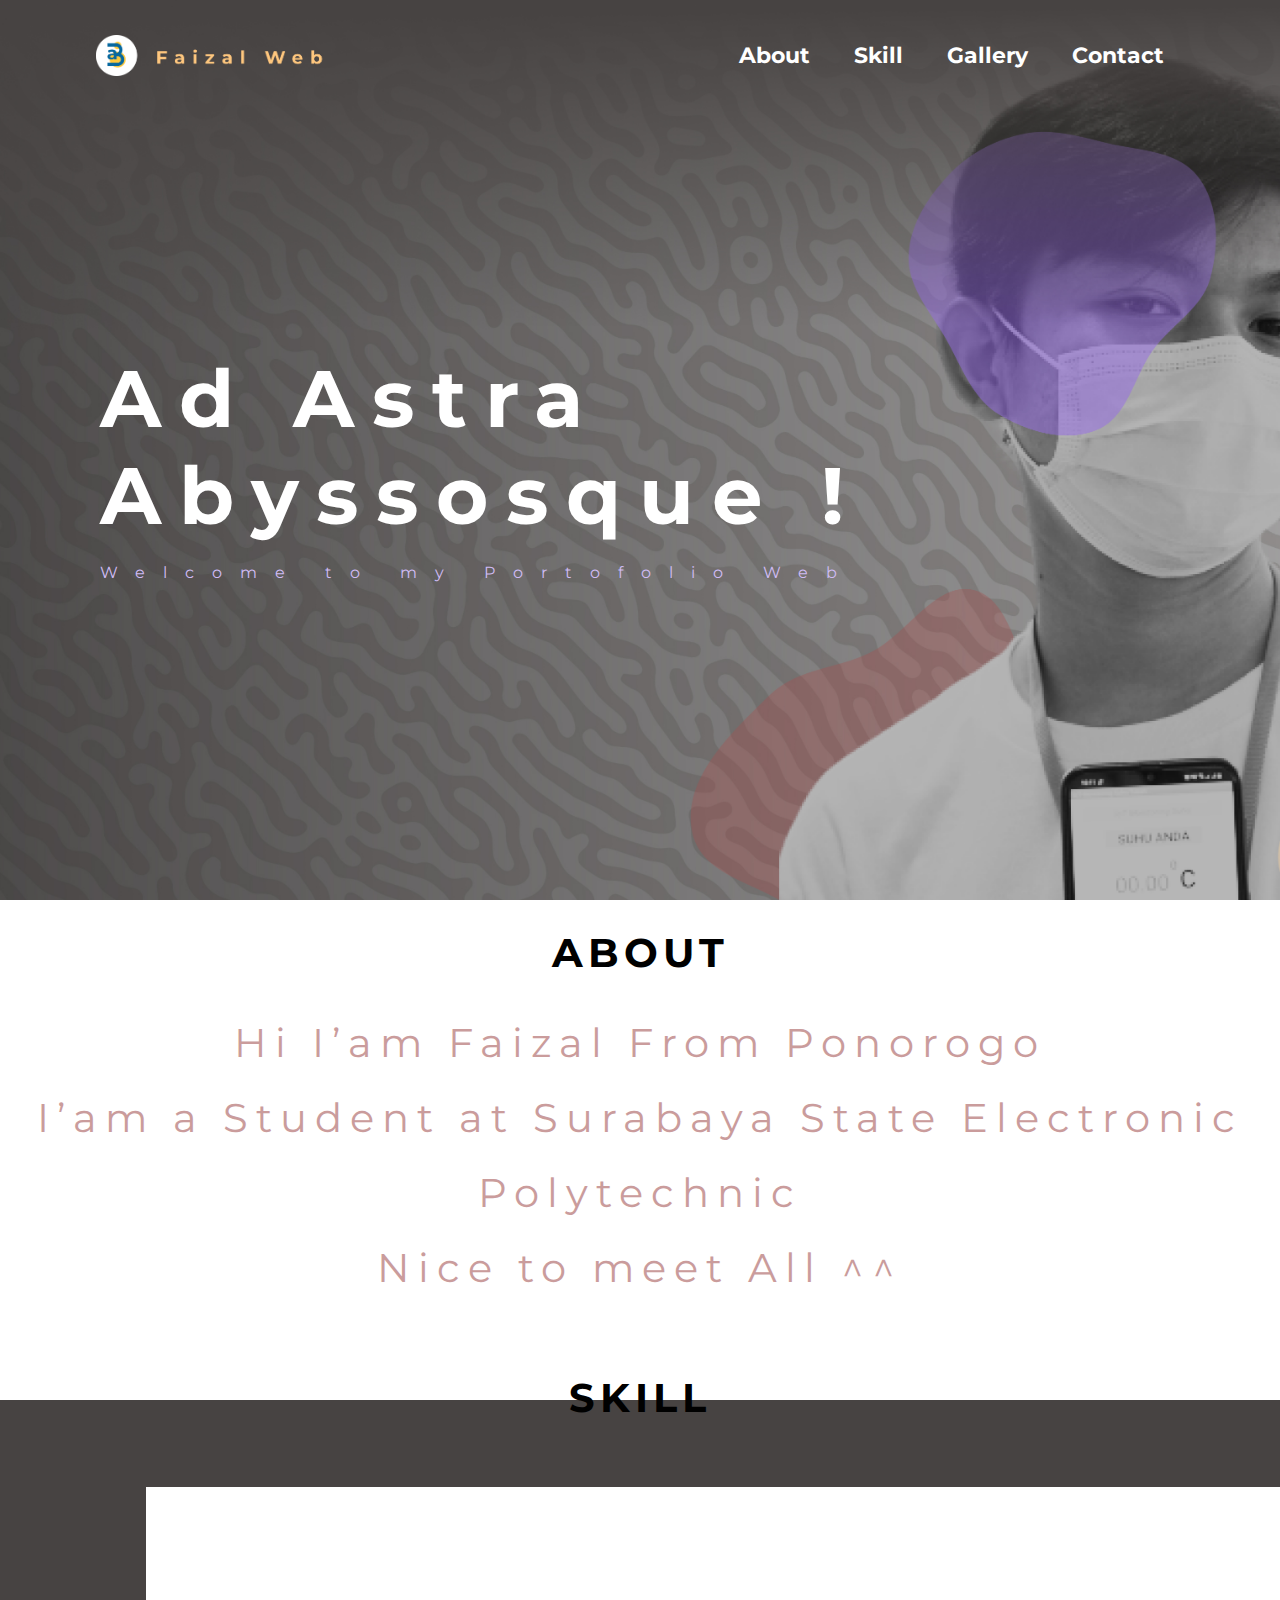
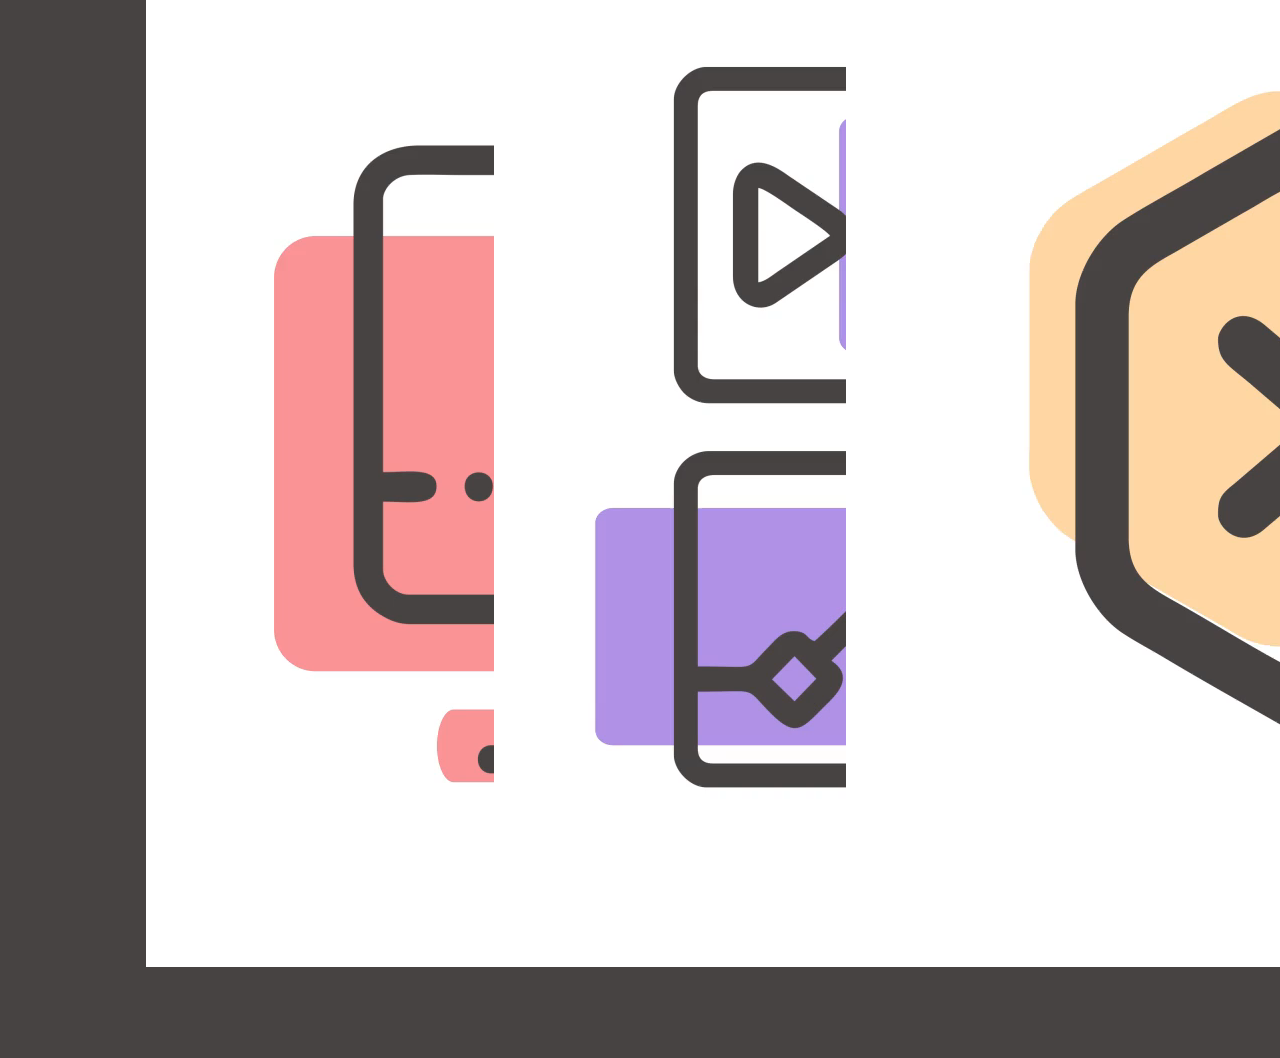
==== index.html @ bfce3ae0 "Rename index.html.html to index.html" ====
<!DOCTYPE html>
<html lang="en">
  <head>
    <meta charset="utf-8" />
    <meta http-equiv="X-UA-Compatible" content="IE=edge" />
    <meta name="viewport" content="width=device-width, initial-scale=1.0, shrink-to-fit=no" />
    <title>Faizal web</title>
    <link
      rel="stylesheet"
      href="https://cdn.jsdelivr.net/npm/bootstrap@4.6.1/dist/css/bootstrap.min.css"
      integrity="sha384-zCbKRCUGaJDkqS1kPbPd7TveP5iyJE0EjAuZQTgFLD2ylzuqKfdKlfG/eSrtxUkn"
      crossorigin="anonymous"
    />
    <link rel="stylesheet" href="style.css" />
    <link href="https://fonts.googleapis.com/css?family=Montserrat" rel="stylesheet" />
    <link rel="icon" href="img/logo.png" />
    <script type="text/javascript"></script>
  </head>

  <body>
    <script
      src="https://cdn.jsdelivr.net/npm/jquery@3.5.1/dist/jquery.slim.min.js"
      integrity="sha384-DfXdz2htPH0lsSSs5nCTpuj/zy4C+OGpamoFVy38MVBnE+IbbVYUew+OrCXaRkfj"
      crossorigin="anonymous"
    ></script>
    <script
      src="https://cdn.jsdelivr.net/npm/bootstrap@4.6.1/dist/js/bootstrap.bundle.min.js"
      integrity="sha384-fQybjgWLrvvRgtW6bFlB7jaZrFsaBXjsOMm/tB9LTS58ONXgqbR9W8oWht/amnpF"
      crossorigin="anonymous"
    ></script>
    <!-- banner -->
    <div class="banner">
      <div class="navbar">
        <img src="img/logo-bnr.png" class="logo" />
        <ul>
          <li><a href="#">About</a></li>
          <li><a href="#">Skill</a></li>
          <li><a href="#">Gallery</a></li>
          <li><a href="#">Contact</a></li>
        </ul>
      </div>
      <div class="content">
        <h1>Ad Astra</h1>
        <h1>Abyssosque !</h1>
        <br />
        <p class="font-weight-bold" style="color: #d0bcf5">Welcome to my Portofolio Web</p>
      </div>
    </div>
    <!-- akhir banner -->

    <!-- About -->
    <div class="about">
        <p style="  color: black;
        padding: 15px 0;
        font-weight: bold;
        letter-spacing: 5px;">ABOUT</p>
      <p class="font-weight-bold">
        Hi I’am Faizal From Ponorogo <br />
        I’am a Student at Surabaya State Electronic Polytechnic <br />
        Nice to meet All ^^
      </p>
      <p style="  color: black;
      padding: 35px 0;
      font-weight: bold;
      letter-spacing: 5px;">SKILL</p>
    </div>
    <!--akhir About -->

    <!-- skill -->
    <div class="skill">
      <div class="desain">
          <table class="tab-skill"
            <tr>
                <td>
                    <div class="card" style="width: 18rem">
                        <video  loop autoplay="autoplay" muted>
                          <source src="img/desain.mp4"  class="card-img-top" type="video/mp4"> <br>
                           <div class="card-body">
                          <p class="card-text">Some quick example text to build on the card title and make up the bulk of the card's content.</p>
                        </div>
                      </div>
    
                </td>
                <td>&nbsp;&nbsp;&nbsp;&nbsp;&nbsp;&nbsp;&nbsp;&nbsp;&nbsp;&nbsp;&nbsp;&nbsp;&nbsp;&nbsp;</td>
                <td>
                    <div class="card" style="width: 18rem">
                        <video  loop autoplay="autoplay" muted>
                          <source src="img/video.mp4"  class="card-img-top" type="video/mp4"> <br>
                           <div class="card-body">
                          <p class="card-text">Some quick example text to build on the card title and make up the bulk of the card's content.</p>
                        </div>
                      </div>
                </td>
                <td>&nbsp;&nbsp;&nbsp;&nbsp;&nbsp;&nbsp;&nbsp;&nbsp;&nbsp;&nbsp;&nbsp;&nbsp;&nbsp;&nbsp;&nbsp;</td>
                <td>
                    <div class="card" style="width: 18rem">
                        <video  loop autoplay="autoplay" muted>
                          <source src="img/code.mp4"  class="card-img-top" type="video/mp4"> <br>
                           <div class="card-body">
                          <p class="card-text">Some quick example text to build on the card title and make up the bulk of the card's content.</p>
                        </div>
                      </div>
                </td>

            </tr>
          </table>

      </div>
    </div>
    <!-- akhir skill -->
  </body>
</html>
---- style.css ----
* {
  margin: 0;
  padding: 0;
  font-family: Montserrat;
}
@import url('https://fonts.googleapis.com/css?family=Open+Sans:400,700,800');
.banner {
  width: 100%;
  height: 100vh;
  background-image: url(img/baner.jpg);
  background-size: cover;
  background-position: center;
}
.navbar {
  width: 85%;
  margin: auto;
  padding: 35px 0;
  display: flex;
  align-items: center;
  justify-content: space-between;
}
.logo {
  width: 290px;
  cursor: pointer;
}
.navbar ul li {
  list-style: none;
  display: inline-block;
  margin: 0 20px;
  position: relative;
}
.navbar ul li a {
  text-decoration: none;
  color: #ffff;
  font-size: 22px;
  font-weight: bold;
}
.navbar ul li ::after {
  content: '';
  height: 3px;
  width: 0;
  background: #a884ed;
  position: absolute;
  left: 0;
  bottom: 0;
  bottom: -10px;
  transition: 0.5s;
}
.navbar ul li :hover:after {
  width: 100%;
}
.content {
  width: 100%;
  position: absolute;
  top: 350px;
  left: 150px;
  transform: translate(-50px);
  text-align: left;
  color: #fff;
  letter-spacing: 18px;
}
.content h1 {
  font-size: 80px;
  font-weight: bolder;
}
.content h3 {
  font-size: 15px;
  color: #d0bcf5;
}
.about {
  width: 100%;
  height: 500px;
  background-color: white;
  text-align: center;
}
.about h1 {
  padding: 35px 0;
  font-weight: bold;
  letter-spacing: 5px;
}
.about p {
  line-height: 75px;
  letter-spacing: 8px;
  font-size: 40px;
  font-weight: 22px;
  color: #ca9c9c;
  padding-bottom: 20px;
}
.about p .skilltxt {
  color: black;
  padding: 35px 0;
  font-weight: bold;
  letter-spacing: 5px;
}
.skill {
  background-color: #474342;
  padding: 75px 0;
  height: 85;
}
.tab-skill {
  margin: auto;
  width: 50%;
  padding: 10px;
}
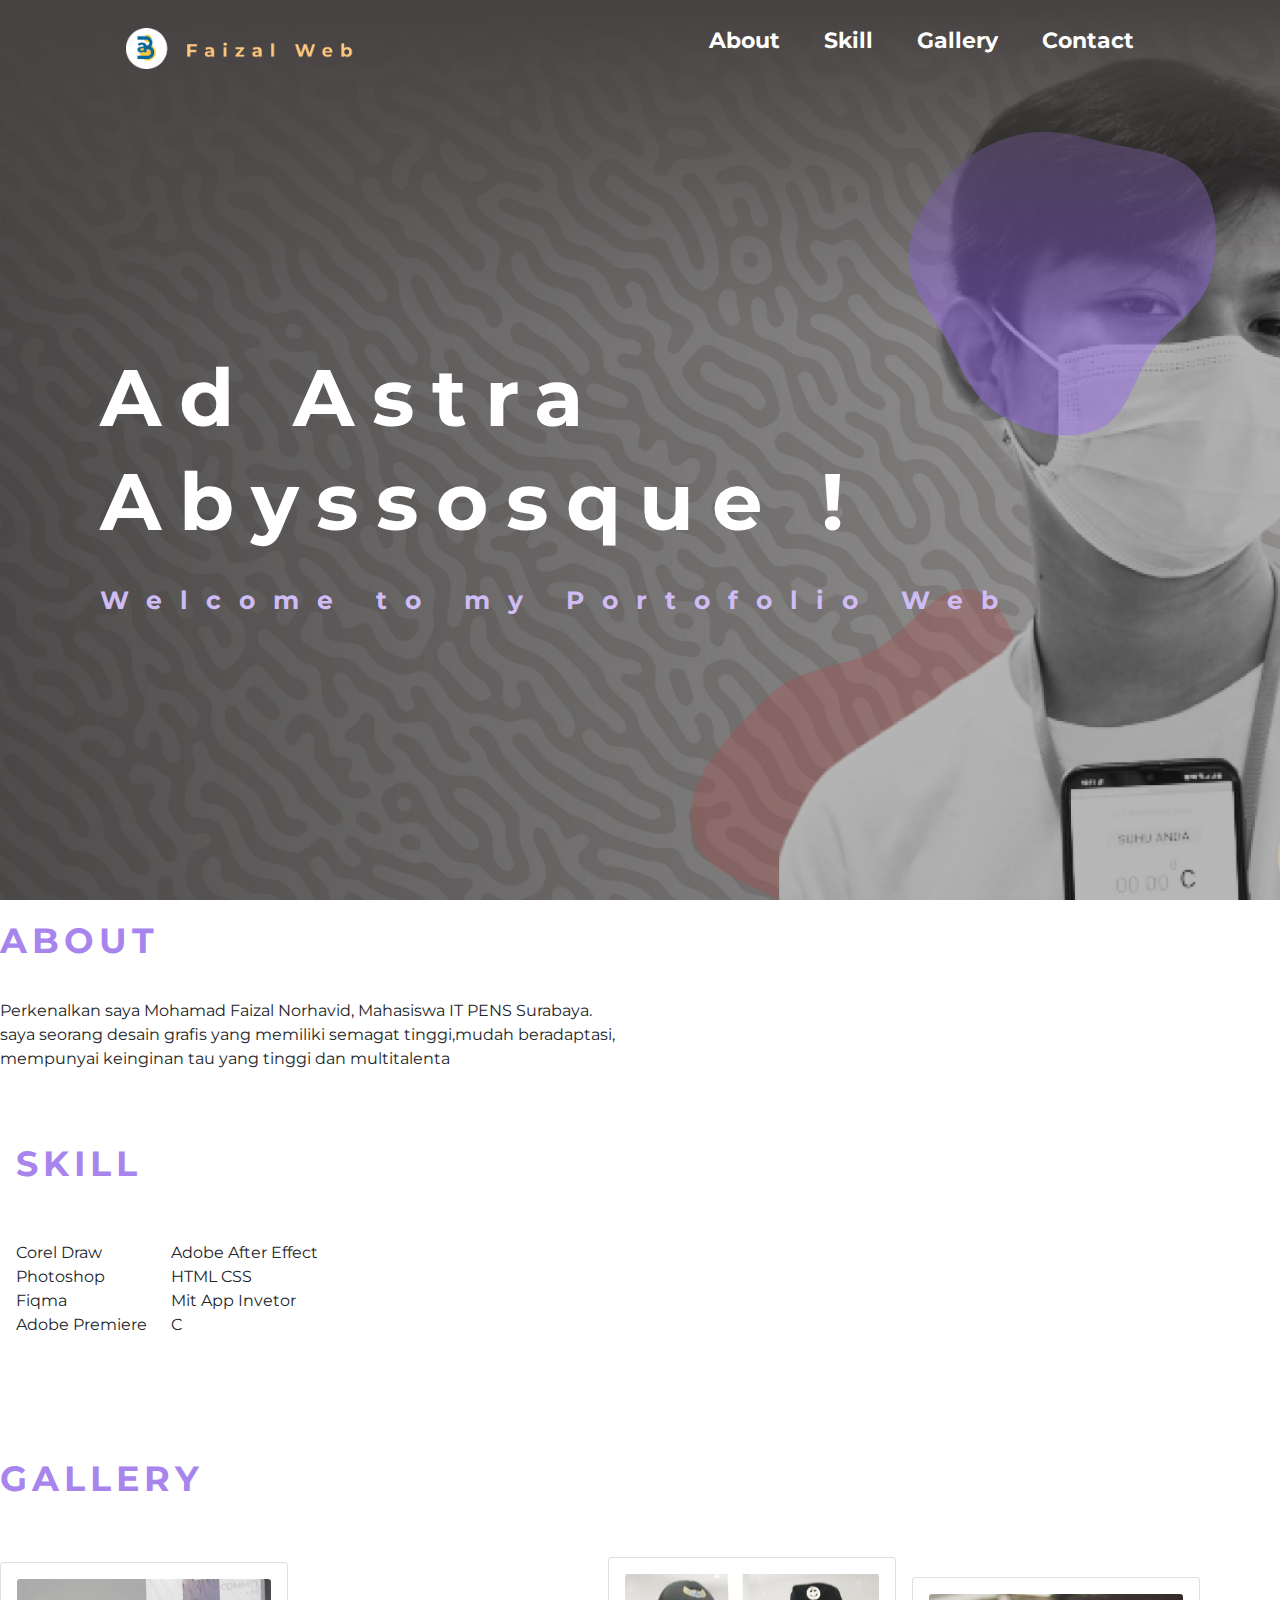
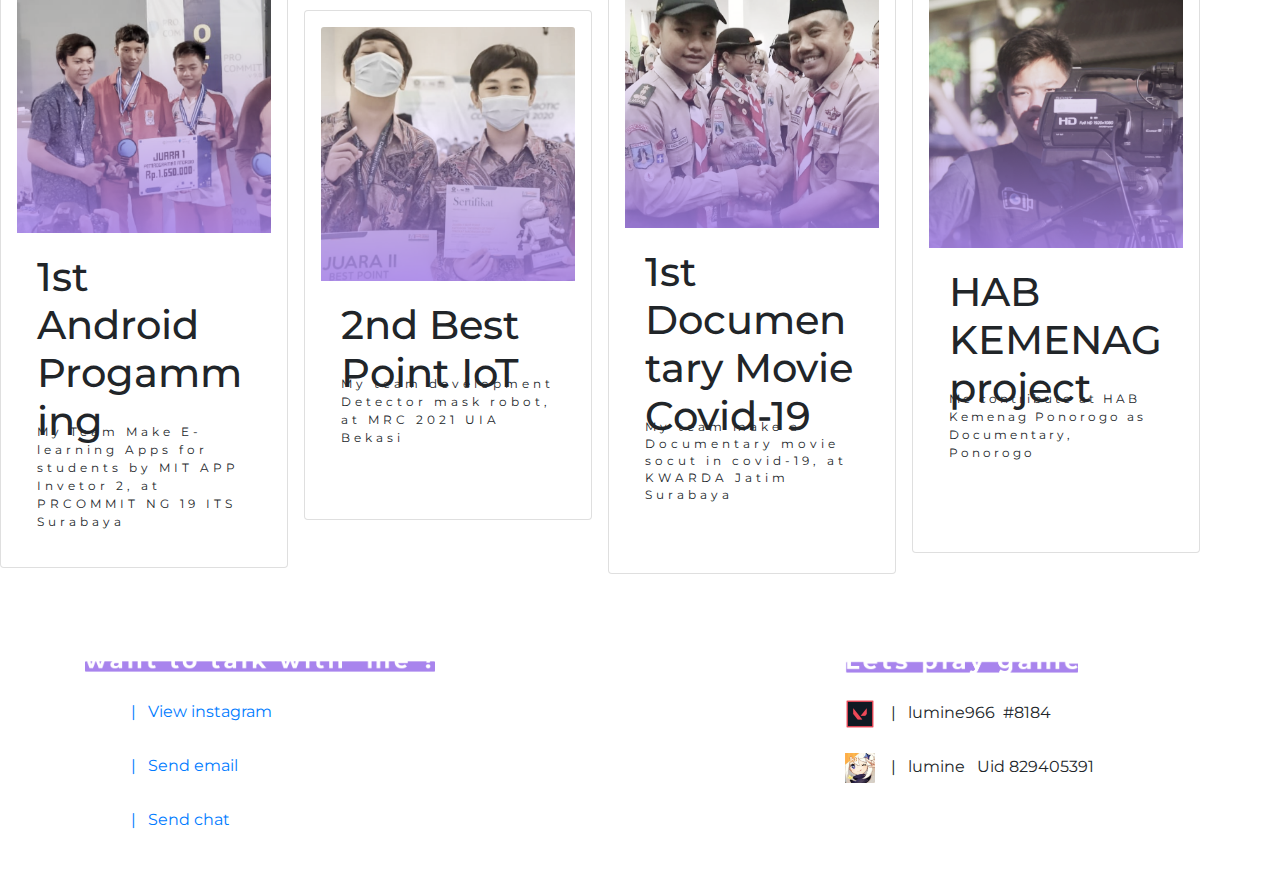
==== commit d6eb3ebc: "Update index.html" ====
--- a/index.html
+++ b/index.html
@@ -2,111 +2,251 @@
 <html lang="en">
   <head>
     <meta charset="utf-8" />
-    <meta http-equiv="X-UA-Compatible" content="IE=edge" />
-    <meta name="viewport" content="width=device-width, initial-scale=1.0, shrink-to-fit=no" />
-    <title>Faizal web</title>
-    <link
-      rel="stylesheet"
-      href="https://cdn.jsdelivr.net/npm/bootstrap@4.6.1/dist/css/bootstrap.min.css"
-      integrity="sha384-zCbKRCUGaJDkqS1kPbPd7TveP5iyJE0EjAuZQTgFLD2ylzuqKfdKlfG/eSrtxUkn"
-      crossorigin="anonymous"
-    />
+    <meta name="viewport" content="width=device-width, initial-scale=1,shrink-to-fit=no">
+
+    <!-- My CSS -->
     <link rel="stylesheet" href="style.css" />
+
+    <!-- Bootstrap CSS -->
+    <link href="https://cdn.jsdelivr.net/npm/bootstrap@5.1.3/dist/css/bootstrap.min.css" rel="stylesheet" integrity="sha384-1BmE4kWBq78iYhFldvKuhfTAU6auU8tT94WrHftjDbrCEXSU1oBoqyl2QvZ6jIW3" crossorigin="anonymous">
+
+    <!-- Another Bootsrap -->
+    <link href="//maxcdn.bootstrapcdn.com/bootstrap/4.0.0/css/bootstrap.min.css" rel="stylesheet" id="bootstrap-css">
+    <script src="//maxcdn.bootstrapcdn.com/bootstrap/4.0.0/js/bootstrap.min.js"></script>
+    <script src="//cdnjs.cloudflare.com/ajax/libs/jquery/3.2.1/jquery.min.js"></script>
+
     <link href="https://fonts.googleapis.com/css?family=Montserrat" rel="stylesheet" />
     <link rel="icon" href="img/logo.png" />
-    <script type="text/javascript"></script>
+    
+    <title>Faizal web</title>
   </head>
 
   <body>
-    <script
-      src="https://cdn.jsdelivr.net/npm/jquery@3.5.1/dist/jquery.slim.min.js"
-      integrity="sha384-DfXdz2htPH0lsSSs5nCTpuj/zy4C+OGpamoFVy38MVBnE+IbbVYUew+OrCXaRkfj"
-      crossorigin="anonymous"
-    ></script>
-    <script
-      src="https://cdn.jsdelivr.net/npm/bootstrap@4.6.1/dist/js/bootstrap.bundle.min.js"
-      integrity="sha384-fQybjgWLrvvRgtW6bFlB7jaZrFsaBXjsOMm/tB9LTS58ONXgqbR9W8oWht/amnpF"
-      crossorigin="anonymous"
-    ></script>
+    <!-- Option 1: Bootstrap Bundle with Popper -->
+    <script src="https://cdn.jsdelivr.net/npm/bootstrap@5.1.3/dist/js/bootstrap.bundle.min.js" integrity="sha384-ka7Sk0Gln4gmtz2MlQnikT1wXgYsOg+OMhuP+IlRH9sENBO0LRn5q+8nbTov4+1p" crossorigin="anonymous"></script>
+
     <!-- banner -->
-    <div class="banner">
+    <div class="banner shadow p-3">
       <div class="navbar">
         <img src="img/logo-bnr.png" class="logo" />
         <ul>
-          <li><a href="#">About</a></li>
-          <li><a href="#">Skill</a></li>
-          <li><a href="#">Gallery</a></li>
-          <li><a href="#">Contact</a></li>
+          <li><a href="#about">About</a></li>
+          <li><a href="#skill">Skill</a></li>
+          <li><a href="#galery">Gallery</a></li>
+          <li><a href="#footer">Contact</a></li>
         </ul>
       </div>
       <div class="content">
         <h1>Ad Astra</h1>
         <h1>Abyssosque !</h1>
         <br />
-        <p class="font-weight-bold" style="color: #d0bcf5">Welcome to my Portofolio Web</p>
+        <p style="color: #d0bcf5;font-weight:bold;font-size:25px;">Welcome to my Portofolio Web</p>
       </div>
     </div>
     <!-- akhir banner -->
 
     <!-- About -->
-    <div class="about">
-        <p style="  color: black;
+    <div id="about">
+        <p style="
         padding: 15px 0;
+        font-weight: bolder;
+        letter-spacing: 5px;color:#a884ed;font-size:35px;">ABOUT</p>
+      <p>
+        Perkenalkan saya Mohamad Faizal Norhavid, Mahasiswa IT PENS Surabaya.<br>saya seorang desain grafis yang memiliki semagat tinggi,mudah beradaptasi,<br>mempunyai keinginan tau yang tinggi  dan multitalenta
+      </p>
+    <!--akhir About -->
+    <!-- skill -->
+    <div id="skill" class="shadow p-3">
+        <p style="  color:#a884ed;font-size:35px;;
+        padding: 35px 0;
         font-weight: bold;
-        letter-spacing: 5px;">ABOUT</p>
-      <p class="font-weight-bold">
-        Hi I’am Faizal From Ponorogo <br />
-        I’am a Student at Surabaya State Electronic Polytechnic <br />
-        Nice to meet All ^^
-      </p>
-      <p style="  color: black;
-      padding: 35px 0;
-      font-weight: bold;
-      letter-spacing: 5px;">SKILL</p>
-    </div>
-    <!--akhir About -->
-
-    <!-- skill -->
-    <div class="skill">
-      <div class="desain">
-          <table class="tab-skill"
+        letter-spacing: 5px;">SKILL</p>
+        <table>
             <tr>
                 <td>
-                    <div class="card" style="width: 18rem">
-                        <video  loop autoplay="autoplay" muted>
-                          <source src="img/desain.mp4"  class="card-img-top" type="video/mp4"> <br>
-                           <div class="card-body">
-                          <p class="card-text">Some quick example text to build on the card title and make up the bulk of the card's content.</p>
-                        </div>
-                      </div>
-    
+                    <div class="skill-bar">
+                        <div class="bar">
+                            <div class="info">
+                            <span>Corel Draw</span>
+                            </div>
+                            <div class="proges-line corel"><span></span></div>
+                        </div>
+                
+                        <div class="bar">
+                            <div class="info">
+                            <span>Photoshop</span>
+                            </div>
+                            <div class="proges-line photo"><span></span></div>
+                        </div>
+                
+                        <div class="bar">
+                            <div class="info">
+                            <span>Fiqma</span>
+                            </div>
+                            <div class="proges-line fiqma"><span></span></div>
+                        </div>
+                
+                        <div class="bar">
+                            <div class="info">
+                            <span>Adobe Premiere</span>
+                            </div>
+                            <div class="proges-line premiere"><span></span></div>
+                        </div>
+                    </div>
                 </td>
-                <td>&nbsp;&nbsp;&nbsp;&nbsp;&nbsp;&nbsp;&nbsp;&nbsp;&nbsp;&nbsp;&nbsp;&nbsp;&nbsp;&nbsp;</td>
                 <td>
-                    <div class="card" style="width: 18rem">
-                        <video  loop autoplay="autoplay" muted>
-                          <source src="img/video.mp4"  class="card-img-top" type="video/mp4"> <br>
-                           <div class="card-body">
-                          <p class="card-text">Some quick example text to build on the card title and make up the bulk of the card's content.</p>
-                        </div>
-                      </div>
+                    &nbsp;&nbsp;&nbsp;&nbsp;&nbsp;&nbsp;
                 </td>
-                <td>&nbsp;&nbsp;&nbsp;&nbsp;&nbsp;&nbsp;&nbsp;&nbsp;&nbsp;&nbsp;&nbsp;&nbsp;&nbsp;&nbsp;&nbsp;</td>
                 <td>
-                    <div class="card" style="width: 18rem">
-                        <video  loop autoplay="autoplay" muted>
-                          <source src="img/code.mp4"  class="card-img-top" type="video/mp4"> <br>
-                           <div class="card-body">
-                          <p class="card-text">Some quick example text to build on the card title and make up the bulk of the card's content.</p>
-                        </div>
-                      </div>
+                    <div class="skill-bar">
+                        <div class="bar">
+                            <div class="info">
+                            <span>Adobe After Effect</span>
+                            </div>
+                            <div class="proges-line af-ef"><span></span></div>
+                        </div>
+                
+                        <div class="bar">
+                            <div class="info">
+                            <span>HTML CSS</span>
+                            </div>
+                            <div class="proges-line html"><span></span></div>
+                        </div>
+                
+                        <div class="bar">
+                            <div class="info">
+                            <span>Mit App Invetor</span>
+                            </div>
+                            <div class="proges-line mit"><span></span></div>
+                        </div>
+                
+                        <div class="bar">
+                            <div class="info">
+                            <span>C</span>
+                            </div>
+                            <div class="proges-line bahasa-c"><span></span></div>
+                        </div>
+                    </div>
                 </td>
-
             </tr>
-          </table>
-
+            <tr style="height: 65px;">
+
+            </tr>
+        </table>
       </div>
-    </div>
     <!-- akhir skill -->
-  </body>
+    <div id="galery"></div>
+    <table>
+        <p style="  color:#a884ed;font-size:35px;;
+        padding: 35px 0;
+        font-weight: bold;
+        letter-spacing: 5px;">GALLERY</p>
+        <tr>
+            <td>
+                <div class="card shadow p-3" style="width: 18rem;">
+                    <img src="img/g1.png" class="card-img-top" alt="...">
+                    <div class="card-body">
+                        <h1 class="fs-5 text-start">1st Android Progamming</h1>
+                      <p class="card-text"style="font-size:12px;line-height:18px;text-align:left;margin-top:-30px;letter-spacing:4px;">
+                        My Team Make E-learning Apps for students by MIT APP Invetor 2, at PRCOMMIT NG 19 ITS Surabaya</p>
+                    </div>
+                  </div>
+            </td>
+            <td>
+                &nbsp;
+            </td>
+            <td>
+                &nbsp;
+            </td>
+            <td>
+                &nbsp;
+            </td>
+            <td>
+                &nbsp;
+            </td>
+            <td>
+                <div class="card shadow p-3" style="width: 18rem;">
+                    <img src="img/g2.png" class="card-img-top" alt="...">
+                    <div class="card-body">
+                        <h1 class="fs-5 text-start">2nd Best Point IoT</h1>
+                    
+                      <p class="card-text"style="font-size:12px;line-height:18px;text-align:left;margin-top:-30px;letter-spacing:4px">
+                        My team development Detector mask robot, at MRC 2021 UIA Bekasi <br><br><br> </p>
+                    </div>
+            </td>
+            <td>
+                &nbsp;
+            </td>
+            <td>
+                &nbsp;
+            </td>
+            <td>
+                &nbsp;
+            </td>
+            <td>
+                &nbsp;
+            </td>
+            <td>
+                <div class="card shadow p-3" style="width: 18rem;">
+                    <img src="img/g4.png" class="card-img-top" alt="...">
+                    <div class="card-body">
+                        <h1 class="fs-6 text-start">1st Documentary Movie Covid-19</h1>
+                      <p class="card-text"style="font-size:12px;line-height:17px;text-align:left;margin-top:-30px;letter-spacing:4px">
+                        My team make a Documentary movie socut in covid-19, at KWARDA Jatim Surabaya <br><br><br></p>
+                    </div>
+                  </div>
+            </td>
+            <td>
+                &nbsp;
+            </td>
+            <td>
+                &nbsp;
+            </td>
+            <td>
+                &nbsp;
+            </td>
+            <td>
+                &nbsp;
+            </td>
+            <td>
+                <div class="card shadow p-3" style="width: 18rem;">
+                    <img src="img/g3.png" class="card-img-top" alt="...">
+                    <div class="card-body">
+                        <h1 class="fs-5 text-start">HAB KEMENAG project</h1>
+                      <p class="card-text"style="font-size:12px;line-height:18px;text-align:left;margin-top:-30px;letter-spacing:3px;">
+                        Me contribute at HAB Kemenag Ponorogo as Documentary, Ponorogo <br><br><br><br></p>
+                    </div>
+            </td>
+        </tr>
+    </table>
+    <br>
+    <br>
+    <br>
+    <!-- Footer -->
+        <section id="footer">
+            <div class="container">
+                <div class="row text-center text-xs-center text-sm-left text-md-left">
+                    <div class="col-xs-12 col-sm-4 col-md-4">
+                        <img src="./img/Group 43.png" width="350px">
+                        <br><br>
+                        <ul class="list-unstyled quick-links">
+                            <li><a href="https://www.instagram.com/faizal_havid/"><img src="./img/ig.png" alt="ig" width="30px"style="left:490px;">&nbsp;&nbsp;&nbsp;&nbsp;|&nbsp;&nbsp;&nbsp;View instagram</a></li><br>
+                            <li><a href="mailto:nurhavid123@gmail.com"><img src="./img/mail.png" alt="ig" width="30px"style="left:490px;">&nbsp;&nbsp;&nbsp;&nbsp;|&nbsp;&nbsp;&nbsp;Send email</a></li><br>
+                            <li><a href="https://wa.me/6283851942227"><img src="./img/wa.png" alt="ig" width="30px"style="left:490px;">&nbsp;&nbsp;&nbsp;&nbsp;|&nbsp;&nbsp;&nbsp;Send chat</a></li><br>
+                    </div>
+                    <div class="col-xs-12 col-sm-4 col-md-4"> 
+
+                    </div>
+                    <div class="col-xs-12 col-sm-4 col-md-4">
+                        <img src="./img/Group 44.png" width="238px">
+                        <br><br>
+                        <ul class="list-unstyled quick-links">
+                            <li><a><img src="./img/va.png" alt="ig" width="30px"style="left:490px;">&nbsp;&nbsp;&nbsp;&nbsp;|&nbsp;&nbsp;&nbsp;lumine966&nbsp;&nbsp;#8184</a></li><br>
+                            <li><a><img src="./img/gi.png" alt="ig" width="30px"style="left:490px;">&nbsp;&nbsp;&nbsp;&nbsp;|&nbsp;&nbsp;&nbsp;lumine &nbsp;&nbsp;Uid 829405391</a></li><br>
+                        </ul>
+                    </div>
+                </div>
+            </div>
+        </section>
+        <!-- akhir Footer -->
 </html>
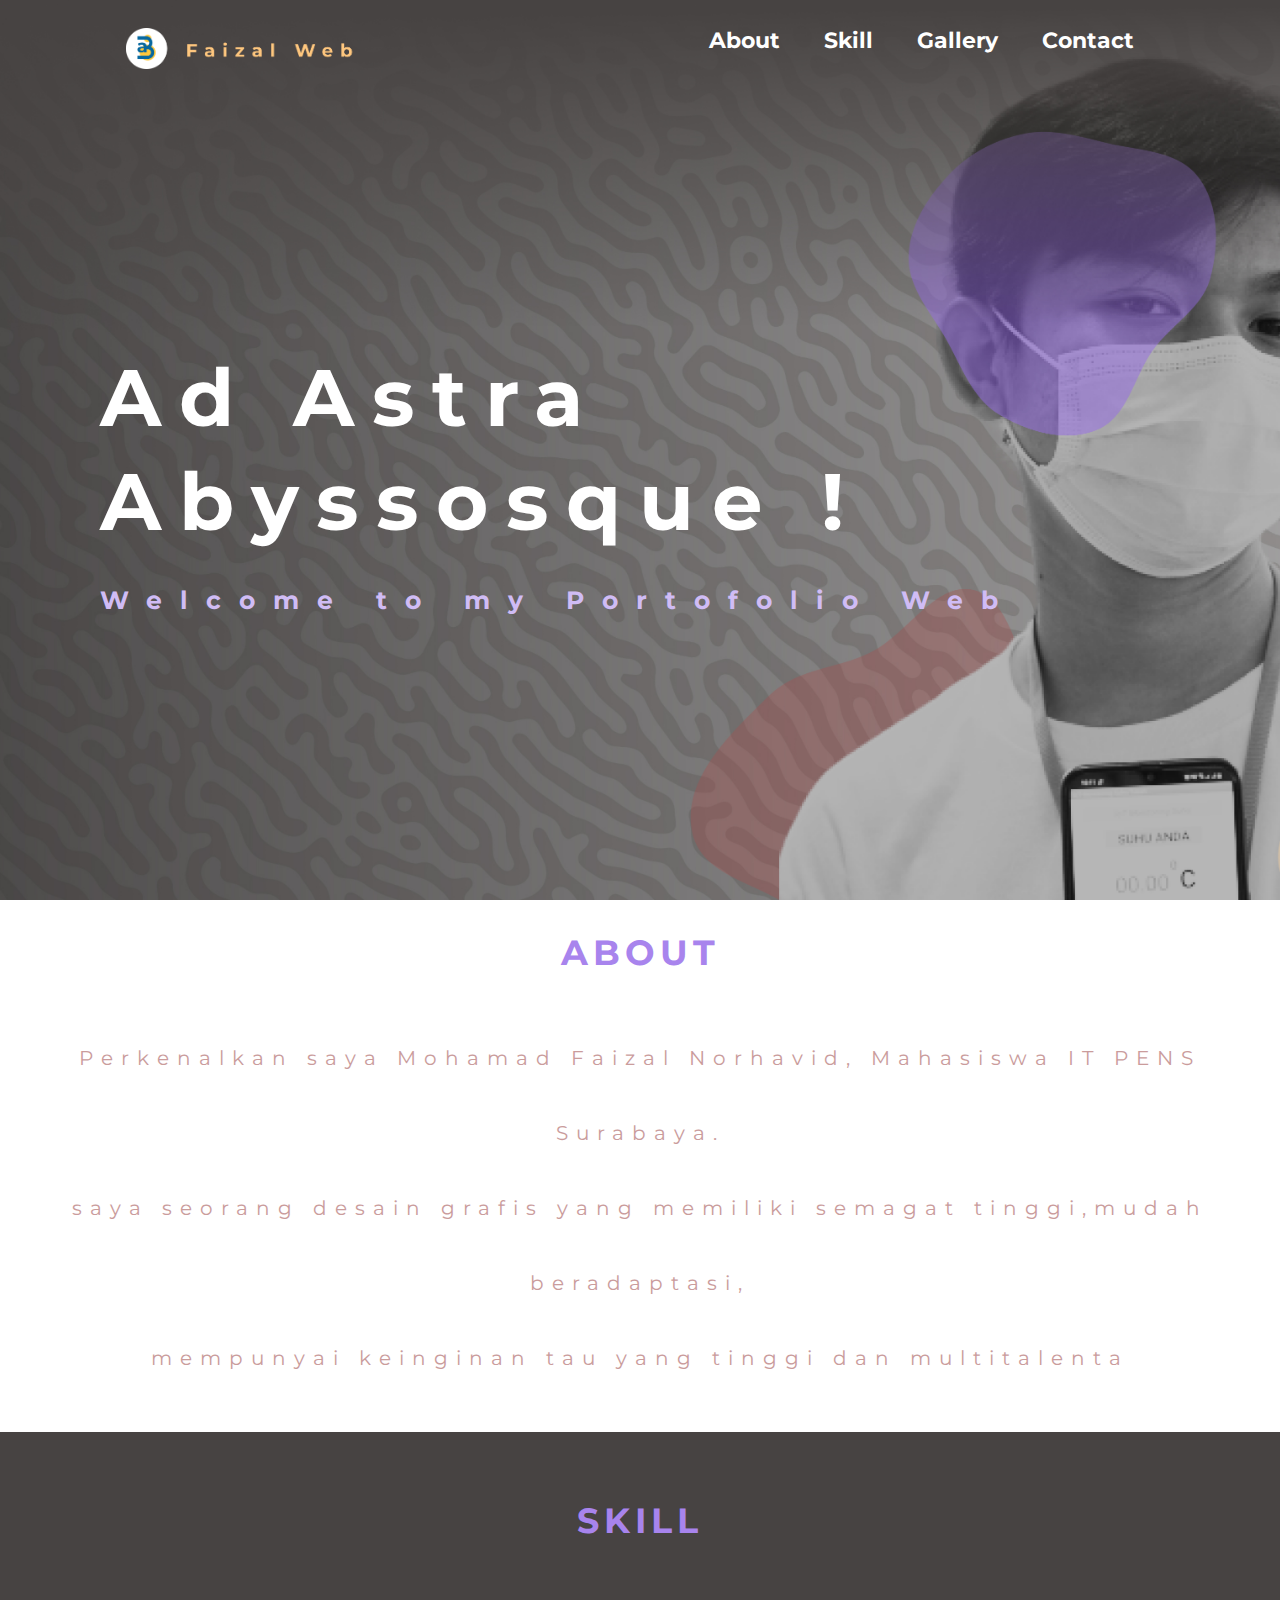
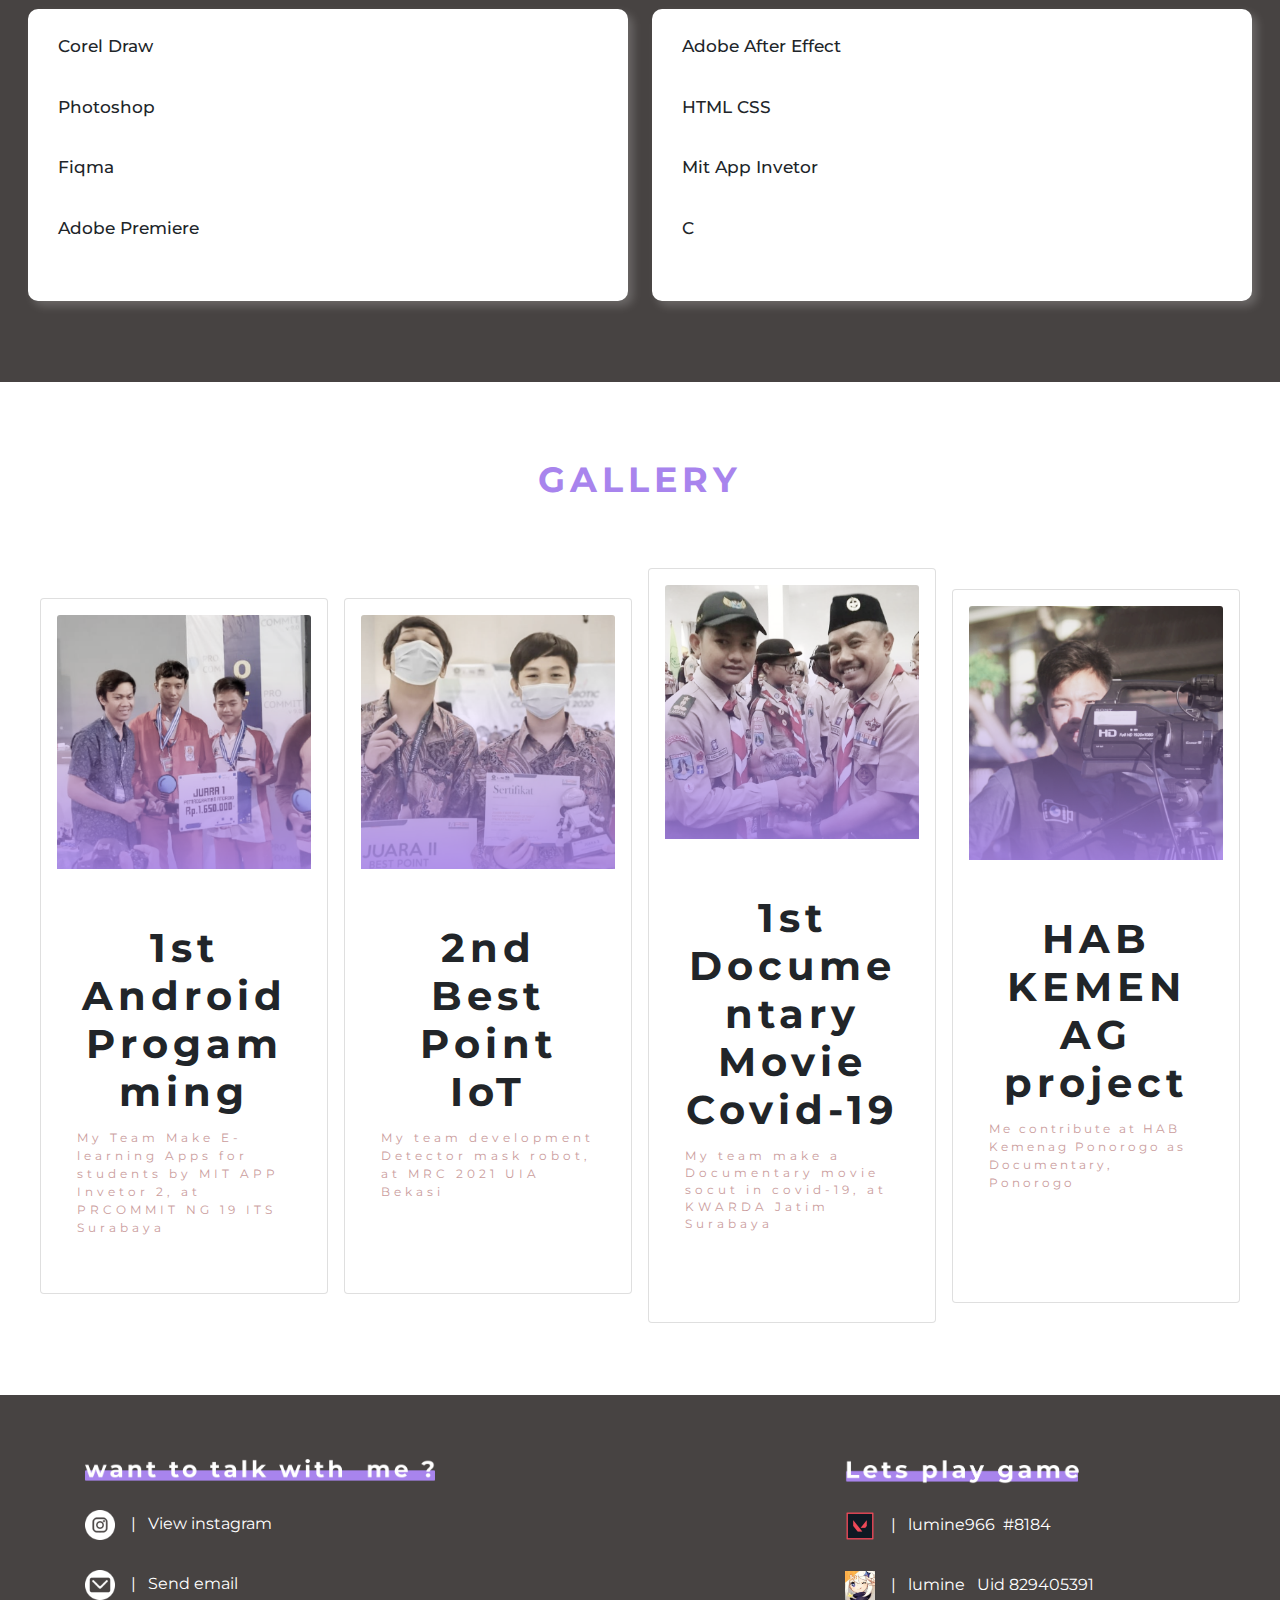
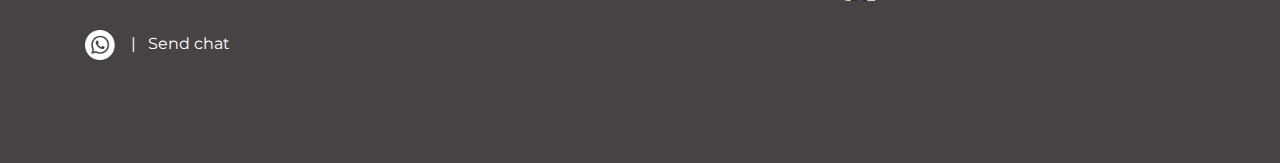
==== commit b2f258a1: "Update index.html" ====
--- a/index.html
+++ b/index.html
@@ -28,8 +28,9 @@
     <!-- banner -->
     <div class="banner shadow p-3">
       <div class="navbar">
+        <a href="https://faizalporotofolio.netlify.app/">
         <img src="img/logo-bnr.png" class="logo" />
-        <ul>
+          <ul></a>
           <li><a href="#about">About</a></li>
           <li><a href="#skill">Skill</a></li>
           <li><a href="#galery">Gallery</a></li>
--- a/style.css
+++ b/style.css
@@ -2,13 +2,17 @@
   margin: 0;
   padding: 0;
   font-family: Montserrat;
+  box-sizing: border-box;
+}
+body {
+  display: grid;
 }
 @import url('https://fonts.googleapis.com/css?family=Open+Sans:400,700,800');
 .banner {
-  width: 100%;
   height: 100vh;
   background-image: url(img/baner.jpg);
   background-size: cover;
+  background-repeat: no-repeat;
   background-position: center;
 }
 .navbar {
@@ -67,38 +71,228 @@
   font-size: 15px;
   color: #d0bcf5;
 }
-.about {
+#about {
   width: 100%;
   height: 500px;
   background-color: white;
   text-align: center;
 }
-.about h1 {
+#about h1 {
   padding: 35px 0;
   font-weight: bold;
   letter-spacing: 5px;
 }
-.about p {
+#about p {
   line-height: 75px;
   letter-spacing: 8px;
-  font-size: 40px;
-  font-weight: 22px;
+  font-size: 20px;
   color: #ca9c9c;
   padding-bottom: 20px;
 }
-.about p .skilltxt {
+#about p .skilltxt {
   color: black;
   padding: 35px 0;
   font-weight: bold;
   letter-spacing: 5px;
 }
-.skill {
+#skill {
   background-color: #474342;
-  padding: 75px 0;
-  height: 85;
-}
-.tab-skill {
-  margin: auto;
-  width: 50%;
-  padding: 10px;
-}
+  padding: 75px 80px;
+}
+.skill-bar {
+  width: 600px;
+  border-radius: 10px;
+  padding: 25px 30px;
+  box-shadow: 5px 5px 10px rgba(255, 255, 255, 0.2);
+  background-color: #ffff;
+}
+.skill-bar .bar .info {
+  text-align: left;
+  margin-bottom: 5px;
+}
+.skill-bar .bar {
+  margin: 20px 0;
+}
+.skill-bar .bar:first-child {
+  margin-top: 0px;
+}
+.skill-bar .bar .info span {
+  font-size: 17px;
+  font-weight: 500;
+}
+.skill-bar .bar .proges-line {
+  position: relative;
+  height: 10px;
+  width: 100%;
+  background: #d0bcf5;
+  border-radius: 10px;
+  transform: scaleX(0);
+  transform-origin: left;
+  animation: animate 6s cubic-bezier(1, 0, 0.5, 1) forwards;
+}
+
+.proges-line span {
+  left: 0px;
+  height: 100%;
+  width: 80%;
+  background: #a884ed;
+  position: absolute;
+  border-radius: 10px;
+  transform: scaleX(0);
+  transform-origin: left;
+  animation: animate 8s cubic-bezier(1, 0, 0.5, 1) forwards;
+}
+@keyframes animate {
+  100% {
+    transform: scaleX(1);
+  }
+}
+.proges-line.corel span {
+  width: 90%;
+}
+.proges-line.photo span {
+  width: 65%;
+}
+.proges-line.fiqma span {
+  width: 60%;
+}
+.proges-line.premiere span {
+  width: 75%;
+}
+.proges-line.html span {
+  width: 30%;
+}
+.proges-line.mit span {
+  width: 45%;
+}
+.proges-line.bahasa-c span {
+  width: 25%;
+}
+.skill-bar .bar .proges-line span::before {
+  position: absolute;
+  content: ' ';
+  right: 0;
+  top: -10px;
+  height: 0;
+  width: 0;
+  border: 7px solid transparent;
+  border-bottom-width: 0px;
+  border-right-width: 0px;
+  border-top-color: #000;
+}
+.skill-bar .bar .proges-line span::after {
+  position: absolute;
+  right: 0;
+  top: -28px;
+  color: #fff;
+  font-size: 12px;
+  font-weight: 500;
+  background: #474342;
+  padding: 1px 8px;
+  border-radius: 3px;
+}
+.proges-line.corel span::after {
+  content: '90%';
+}
+.proges-line.photo span::after {
+  content: '65%';
+}
+.proges-line.fiqma span::after {
+  content: '60%';
+}
+.proges-line.premiere span::after {
+  content: '75%';
+}
+.proges-line.af-ef span::after {
+  content: '70%';
+}
+.proges-line.html span::after {
+  content: '30%';
+}
+.proges-line.mit span::after {
+  content: '45%';
+}
+.proges-line.bahasa-c span::after {
+  content: '25%';
+}
+#galery {
+  margin: 25px;
+}
+table {
+  margin: 0 auto;
+}
+
+@import url('https://maxcdn.bootstrapcdn.com/font-awesome/4.7.0/css/font-awesome.min.css');
+section {
+  padding: 60px 0;
+}
+
+section .section-title {
+  text-align: center;
+  color: #007b5e;
+  margin-bottom: 50px;
+  text-transform: uppercase;
+}
+#footer {
+  background: #474342 !important;
+}
+#footer h5 {
+  padding-left: 10px;
+  border-left: 3px solid #eeeeee;
+  padding-bottom: 6px;
+  margin-bottom: 20px;
+  color: #ffffff;
+}
+#footer a {
+  color: #ffffff;
+  text-decoration: none !important;
+  background-color: transparent;
+  -webkit-text-decoration-skip: objects;
+}
+#footer ul.social li {
+  padding: 3px 0;
+}
+#footer ul.social li a i {
+  margin-right: 5px;
+  font-size: 25px;
+  -webkit-transition: 0.5s all ease;
+  -moz-transition: 0.5s all ease;
+  transition: 0.5s all ease;
+}
+#footer ul.social li:hover a i {
+  font-size: 30px;
+  margin-top: -10px;
+}
+#footer ul.social li a,
+#footer ul.quick-links li a {
+  color: #ffffff;
+}
+#footer ul.social li a:hover {
+  color: #eeeeee;
+}
+#footer ul.quick-links li {
+  padding: 3px 0;
+  -webkit-transition: 0.5s all ease;
+  -moz-transition: 0.5s all ease;
+  transition: 0.5s all ease;
+}
+#footer ul.quick-links li:hover {
+  padding: 3px 0;
+  margin-left: 5px;
+  font-weight: 700;
+}
+#footer ul.quick-links li a i {
+  margin-right: 5px;
+}
+#footer ul.quick-links li:hover a i {
+  font-weight: 700;
+}
+
+@media (max-width: 767px) {
+  #footer h5 {
+    padding-left: 0;
+    border-left: transparent;
+    padding-bottom: 0px;
+    margin-bottom: 10px;
+  }
+}
